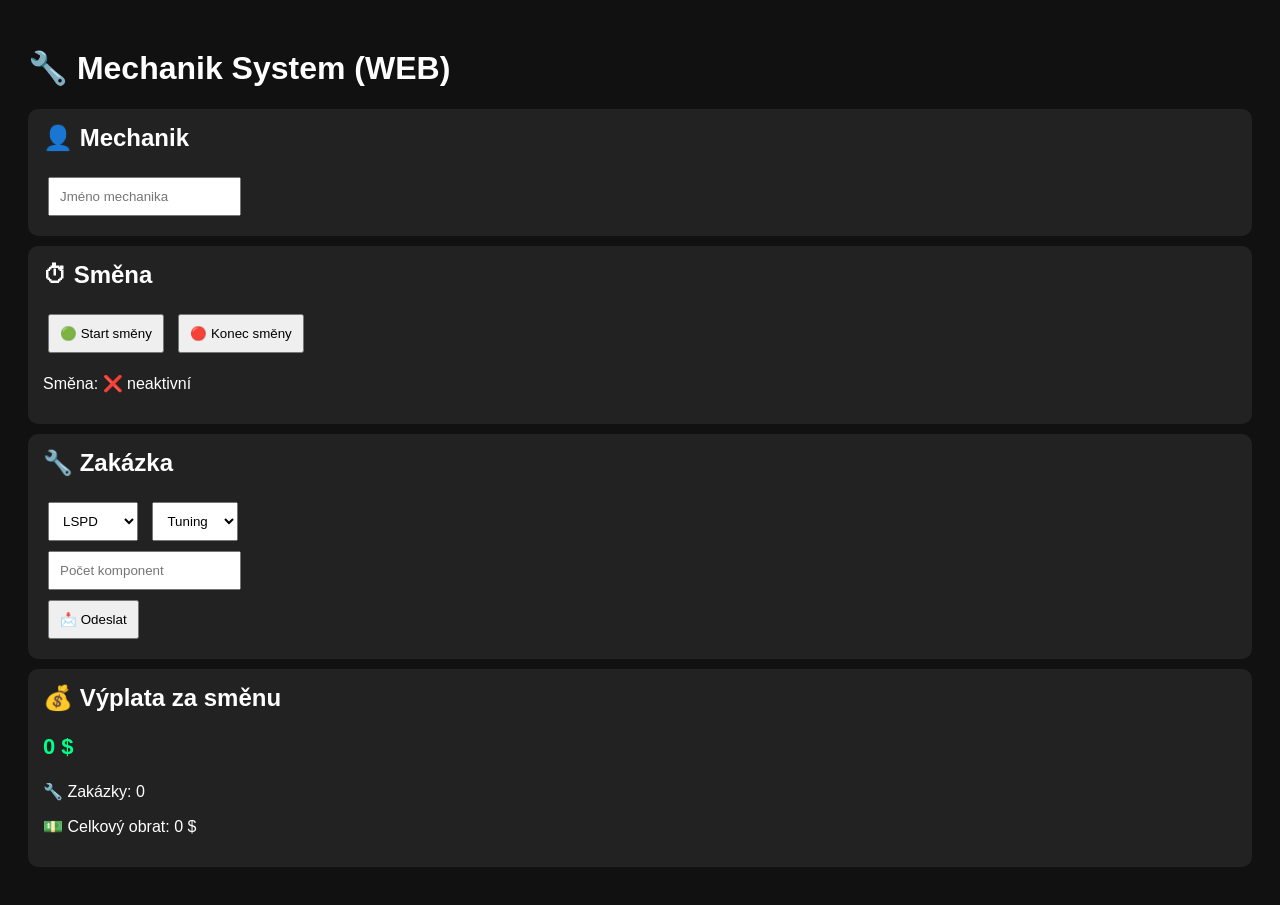
==== app.html @ fd34e65f "Add files via upload" ====
<!DOCTYPE html>
<html>
<head>
<meta charset="UTF-8">
<title>Mechanik System</title>

<style>
body { font-family: Arial; background:#111; color:white; padding:20px; }
input, select, button { padding:10px; margin:5px; }
.card { background:#222; padding:15px; margin-bottom:10px; border-radius:10px; }
h2 { margin-top:0; }
.big { font-size:22px; font-weight:bold; color:#00ff88; }
button { cursor:pointer; }
</style>

</head>

<body>

<h1>🔧 Mechanik System (WEB)</h1>

<div class="card">
<h2>👤 Mechanik</h2>
<input id="mechanik" placeholder="Jméno mechanika">
</div>

<div class="card">
<h2>⏱ Směna</h2>
<button onclick="startShift()">🟢 Start směny</button>
<button onclick="endShift()">🔴 Konec směny</button>
<p id="shiftStatus">Směna: ❌ neaktivní</p>
</div>

<div class="card">
<h2>🔧 Zakázka</h2>

<select id="frakce">
<option>LSPD</option>
<option>EMS</option>
<option>LSSD</option>
<option>OBČAN</option>
</select>

<select id="typ">
<option>Tuning</option>
<option>Oprava</option>
</select>

<br>

<input id="components" type="number" placeholder="Počet komponent">

<br>

<button onclick="sendLog()">📩 Odeslat</button>
</div>

<div class="card">
<h2>💰 Výplata za směnu</h2>

<p class="big" id="salary">0 $</p>
<p>🔧 Zakázky: <span id="jobs">0</span></p>
<p>💵 Celkový obrat: <span id="total">0</span> $</p>
</div>

<script>

/* =======================
   WEBHOOKY
======================= */
const WEBHOOKS = {
  LSPD: "https://discord.com/api/webhooks/1498994945720193116/7JLdS9rlFYdtMWPphDi7uKd1rzkKNhq3XJxL_Os_6JfeQz79n_dqwjv2o5fsor7QUHTh",
  EMS: "https://discord.com/api/webhooks/1498994888187052194/DJs65eZs6H4xOUT7gQN_Y92-FfxSuC5D4oehiAwQzrJHgbdTWzYwbqFHeN1aqP3iX5y6",
  LSSD: "https://discord.com/api/webhooks/1498995030348660816/6Hoon1Zm6nRI-IOeB6G83n6ucJ8kD-3Ip9KCuYw0dCMGuFnX0XpMURIZ5RgLKGHoCCgA",
  OBČAN: "https://discord.com/api/webhooks/1499001119664377977/Ov2HGZ_ZDlkocu6zDXRvliDQA7t2gQkFqhsCDXwjopFYmb09fBnBMA5LuikAaOcov4OC",
  SHIFTS: "https://discord.com/api/webhooks/1498999184727212143/Dzb4AiJblx51X8CLK6dtMjv54TyXIBx8NBlqB2KTFg33N-TaROz5Jm8UKGK-1gg3f17t"
};

/* =======================
   STAV
======================= */
let shiftActive = false;
let jobs = 0;
let total = 0;

/* LOAD */
if (localStorage.getItem("jobs")) {
  jobs = Number(localStorage.getItem("jobs"));
  total = Number(localStorage.getItem("total"));
  shiftActive = localStorage.getItem("shift") === "true";
  updateUI();
}

function save() {
  localStorage.setItem("jobs", jobs);
  localStorage.setItem("total", total);
  localStorage.setItem("shift", shiftActive);
}

/* =======================
   DISCORD
======================= */
function sendWebhook(url, content) {
  fetch(url, {
    method: "POST",
    headers: { "Content-Type": "application/json" },
    body: JSON.stringify({ content })
  });
}

/* =======================
   SMĚNA
======================= */
function startShift() {
  shiftActive = true;

  const name = document.getElementById("mechanik").value;

  sendWebhook(WEBHOOKS.SHIFTS,
    `🟢 START SMĚNY\nMechanik: ${name}\nČas: ${new Date().toLocaleString()}`
  );

  updateUI();
  save();
}

function endShift() {
  shiftActive = false;

  const name = document.getElementById("mechanik").value;

  sendWebhook(WEBHOOKS.SHIFTS,
    `🔴 KONEC SMĚNY\nMechanik: ${name}\nVýplata: ${getSalary()}$\nČas: ${new Date().toLocaleString()}`
  );

  jobs = 0;
  total = 0;

  updateUI();
  save();
}

/* =======================
   ZAKÁZKA
======================= */
function sendLog() {
  if (!shiftActive) return alert("Nejdřív začni směnu!");

  const name = document.getElementById("mechanik").value;
  const frakce = document.getElementById("frakce").value;
  const typ = document.getElementById("typ").value;
  const components = Number(document.getElementById("components").value);

  const PRICES = {
    LSPD: 90,
    EMS: 150,
    LSSD: 150,
    OBČAN: 150
  };

  // ✅ TADY se spočítá cena
  const price = PRICES[frakce] * components;

  jobs++;
  total += price;

  const msg =
`🔧 ${typ.toUpperCase()} ZAKÁZKA
Mechanik: ${name}
Frakce: ${frakce}
Komponenty: ${components}
Cena: ${price}$`;

  const hookMap = {
    LSPD: WEBHOOKS.LSPD,
    EMS: WEBHOOKS.EMS,
    LSSD: WEBHOOKS.LSSD,
    OBČAN: WEBHOOKS.OBČAN
  };

  sendWebhook(hookMap[frakce], msg);

  updateUI();
  save();
}
/* =======================
   VÝPOČET
======================= */
function getSalary() {
  return Math.floor(total * 0.2);
}

/* =======================
   UI
======================= */
function updateUI() {
  document.getElementById("jobs").innerText = jobs;
  document.getElementById("total").innerText = total;
  document.getElementById("salary").innerText = getSalary() + " $";

  document.getElementById("shiftStatus").innerText =
    "Směna: " + (shiftActive ? "✔ aktivní" : "❌ neaktivní");
}

</script>

</body>
</html>
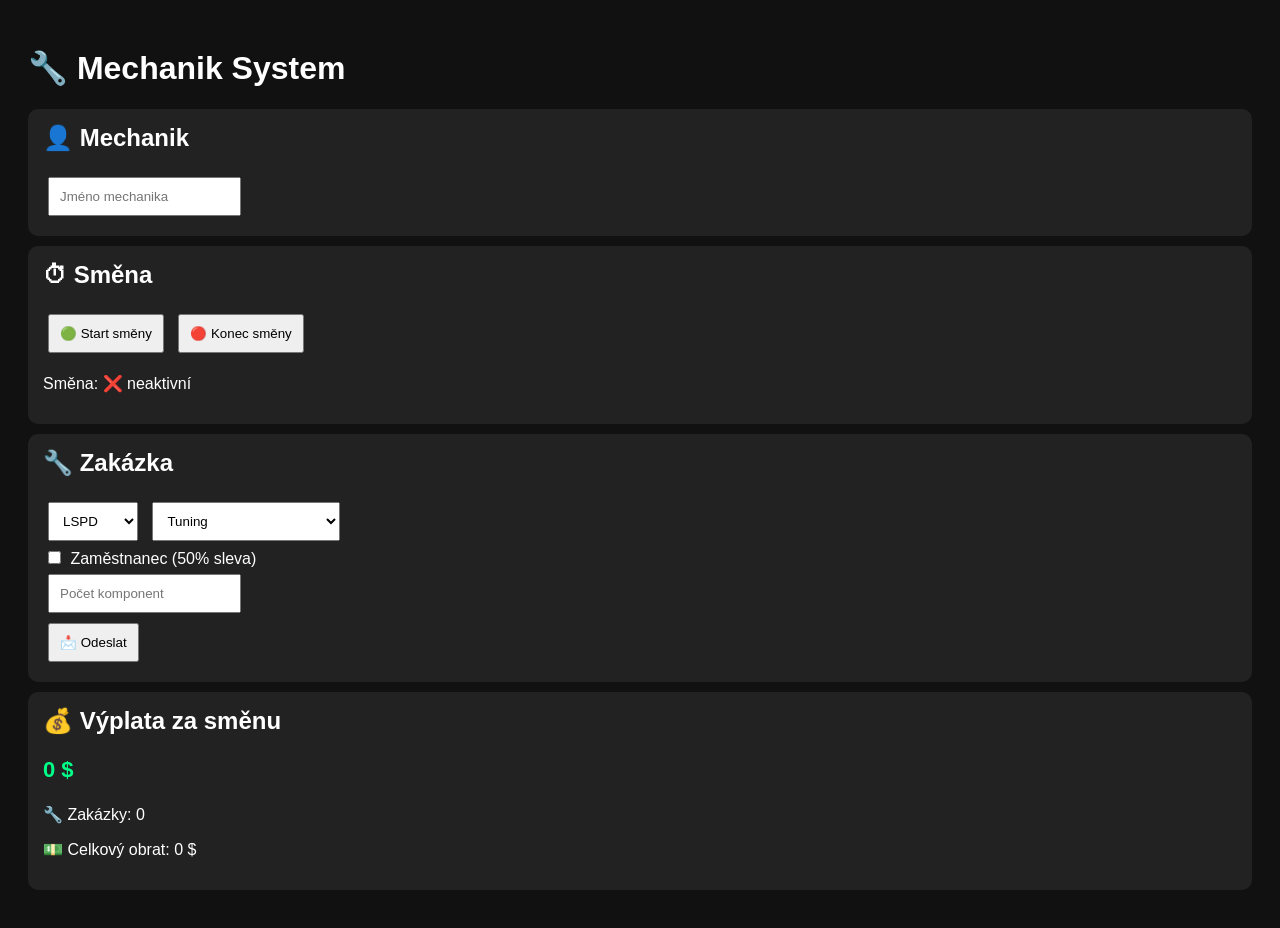
==== commit 395a9779: "Refactor Mechanik System UI and logic" ====
--- a/app.html
+++ b/app.html
@@ -5,7 +5,17 @@
 <title>Mechanik System</title>
 
 <style>
-body { font-family: Arial; background:#111; color:white; padding:20px; }
+body {
+  font-family: Arial;
+  background:#111;
+  color:white;
+  padding:20px;
+  opacity: 0;
+  transition: opacity 0.5s ease;
+}
+
+body.loaded { opacity: 1; }
+
 input, select, button { padding:10px; margin:5px; }
 .card { background:#222; padding:15px; margin-bottom:10px; border-radius:10px; }
 h2 { margin-top:0; }
@@ -17,7 +27,7 @@
 
 <body>
 
-<h1>🔧 Mechanik System (WEB)</h1>
+<h1>🔧 Mechanik System</h1>
 
 <div class="card">
 <h2>👤 Mechanik</h2>
@@ -44,7 +54,15 @@
 <select id="typ">
 <option>Tuning</option>
 <option>Oprava</option>
+<option>Oprava bez komponentů</option>
 </select>
+
+<br>
+
+<label>
+  <input type="checkbox" id="employeeCheck">
+  Zaměstnanec (50% sleva)
+</label>
 
 <br>
 
@@ -83,19 +101,13 @@
 let jobs = 0;
 let total = 0;
 
-/* LOAD */
-if (localStorage.getItem("jobs")) {
-  jobs = Number(localStorage.getItem("jobs"));
-  total = Number(localStorage.getItem("total"));
-  shiftActive = localStorage.getItem("shift") === "true";
-  updateUI();
-}
-
-function save() {
-  localStorage.setItem("jobs", jobs);
-  localStorage.setItem("total", total);
-  localStorage.setItem("shift", shiftActive);
-}
+/* =======================
+   UI START
+======================= */
+window.onload = () => {
+  document.body.classList.add("loaded");
+  updateUI();
+};
 
 /* =======================
    DISCORD
@@ -114,42 +126,42 @@
 function startShift() {
   shiftActive = true;
 
-  const name = document.getElementById("mechanik").value;
+  const name = document.getElementById("mechanik").value || "Neznámý";
 
   sendWebhook(WEBHOOKS.SHIFTS,
-    `🟢 START SMĚNY\nMechanik: ${name}\nČas: ${new Date().toLocaleString()}`
-  );
-
-  updateUI();
-  save();
+`🟢 START SMĚNY
+Mechanik: ${name}`);
+
+  updateUI();
 }
 
 function endShift() {
   shiftActive = false;
 
-  const name = document.getElementById("mechanik").value;
+  const name = document.getElementById("mechanik").value || "Neznámý";
 
   sendWebhook(WEBHOOKS.SHIFTS,
-    `🔴 KONEC SMĚNY\nMechanik: ${name}\nVýplata: ${getSalary()}$\nČas: ${new Date().toLocaleString()}`
-  );
+`🔴 KONEC SMĚNY
+Mechanik: ${name}
+Výplata: ${Math.floor(total * 0.2)}$`);
 
   jobs = 0;
   total = 0;
 
   updateUI();
-  save();
-}
-
-/* =======================
-   ZAKÁZKA
+}
+
+/* =======================
+   LOG
 ======================= */
 function sendLog() {
   if (!shiftActive) return alert("Nejdřív začni směnu!");
 
-  const name = document.getElementById("mechanik").value;
+  const name = document.getElementById("mechanik").value || "Neznámý";
   const frakce = document.getElementById("frakce").value;
   const typ = document.getElementById("typ").value;
   const components = Number(document.getElementById("components").value);
+  const isEmployee = document.getElementById("employeeCheck").checked;
 
   const PRICES = {
     LSPD: 90,
@@ -158,36 +170,31 @@
     OBČAN: 150
   };
 
-  // ✅ TADY se spočítá cena
-  const price = PRICES[frakce] * components;
+  let price;
+
+  if (typ === "Oprava bez komponentů") {
+    price = 500;
+  } else {
+    price = PRICES[frakce] * (components || 0);
+  }
+
+  if (isEmployee) {
+    price = Math.floor(price * 0.5);
+  }
 
   jobs++;
   total += price;
 
+  const prefix = isEmployee ? "👷 ZAMĚSTNANEC" : "🔧";
+
   const msg =
-`🔧 ${typ.toUpperCase()} ZAKÁZKA
+`${prefix} ${typ}
 Mechanik: ${name}
-Frakce: ${frakce}
-Komponenty: ${components}
 Cena: ${price}$`;
 
-  const hookMap = {
-    LSPD: WEBHOOKS.LSPD,
-    EMS: WEBHOOKS.EMS,
-    LSSD: WEBHOOKS.LSSD,
-    OBČAN: WEBHOOKS.OBČAN
-  };
-
-  sendWebhook(hookMap[frakce], msg);
-
-  updateUI();
-  save();
-}
-/* =======================
-   VÝPOČET
-======================= */
-function getSalary() {
-  return Math.floor(total * 0.2);
+  sendWebhook(WEBHOOKS[frakce], msg);
+
+  updateUI();
 }
 
 /* =======================
@@ -196,7 +203,7 @@
 function updateUI() {
   document.getElementById("jobs").innerText = jobs;
   document.getElementById("total").innerText = total;
-  document.getElementById("salary").innerText = getSalary() + " $";
+  document.getElementById("salary").innerText = Math.floor(total * 0.2) + " $";
 
   document.getElementById("shiftStatus").innerText =
     "Směna: " + (shiftActive ? "✔ aktivní" : "❌ neaktivní");
@@ -205,4 +212,4 @@
 </script>
 
 </body>
-</html>+</html>
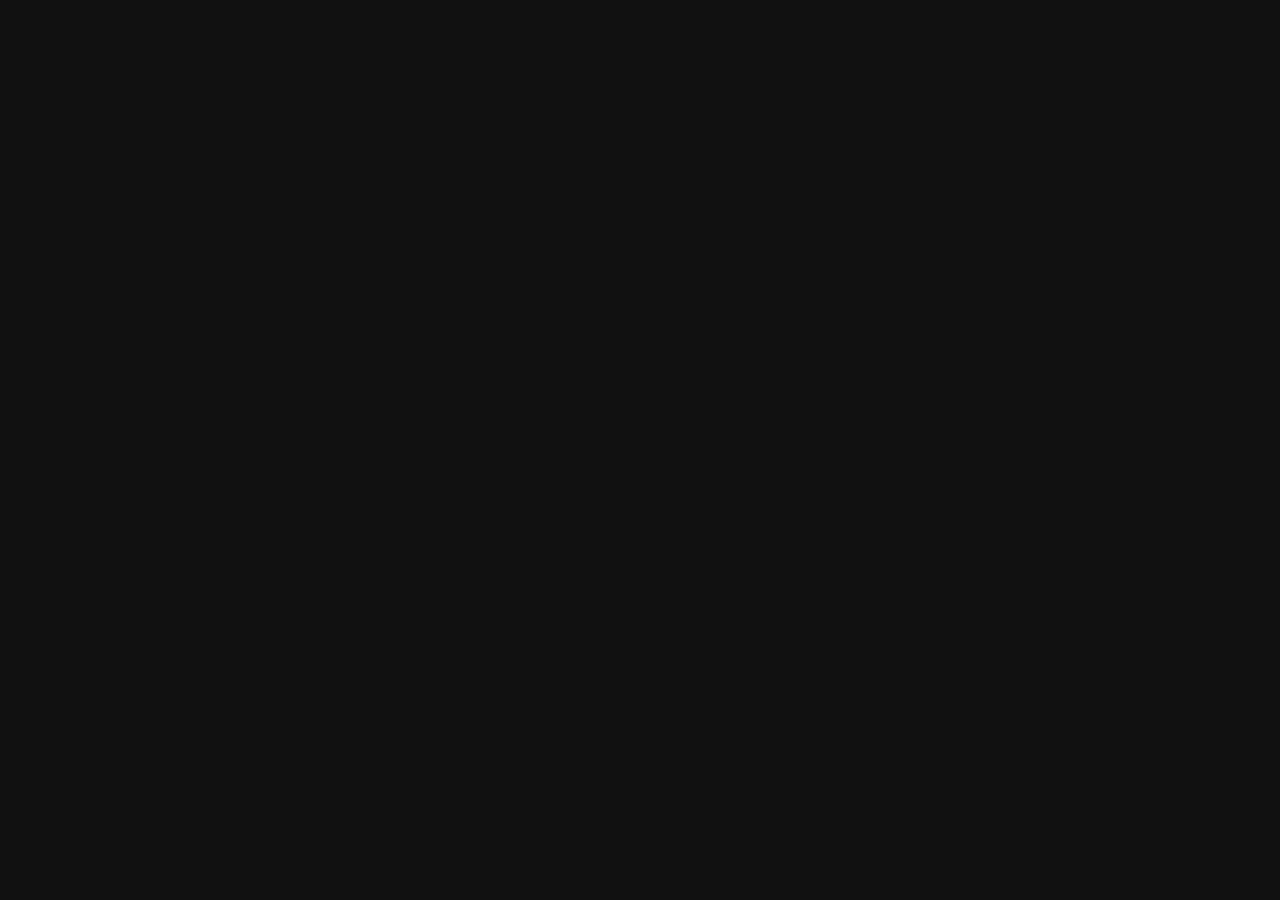
==== commit 292daf2f: "Enhance UI with loading screen and admin features Added loading overlay and admin panel with user se" ====
--- a/app.html
+++ b/app.html
@@ -21,17 +21,33 @@
 h2 { margin-top:0; }
 .big { font-size:22px; font-weight:bold; color:#00ff88; }
 button { cursor:pointer; }
+
+#loading {
+  position: fixed;
+  inset: 0;
+  background: #111;
+  display: flex;
+  justify-content: center;
+  align-items: center;
+  font-size: 20px;
+  color: white;
+  z-index: 9999;
+}
 </style>
 
 </head>
 
 <body>
 
+<div id="loading">Načítání systému...</div>
+
 <h1>🔧 Mechanik System</h1>
+
+<div id="app" style="display:none;">
 
 <div class="card">
 <h2>👤 Mechanik</h2>
-<input id="mechanik" placeholder="Jméno mechanika">
+<input id="mechanik" readonly>
 </div>
 
 <div class="card">
@@ -81,11 +97,84 @@
 <p>💵 Celkový obrat: <span id="total">0</span> $</p>
 </div>
 
-<script>
-
-/* =======================
-   WEBHOOKY
-======================= */
+<div id="adminPanel" class="card" style="display:none;">
+  <h2>🧑‍💼 Vedení</h2>
+
+  <select id="userSelect"></select>
+  <button onclick="showStats()">📊 Zobrazit</button>
+  <button onclick="resetUser()">🔄 Reset</button>
+
+  <div id="adminResult"></div>
+</div>
+
+</div>
+
+<script type="module">
+
+import { initializeApp } from "https://www.gstatic.com/firebasejs/12.12.1/firebase-app.js";
+import { getAuth, onAuthStateChanged } from "https://www.gstatic.com/firebasejs/12.12.1/firebase-auth.js";
+import { getFirestore, collection, addDoc, getDocs, query, where, doc, getDoc, setDoc, deleteDoc } 
+from "https://www.gstatic.com/firebasejs/12.12.1/firebase-firestore.js";
+
+const firebaseConfig = {
+  apiKey: "AIzaSyAk22LQafNIeFMWDrZw6n06MobgwjHhYRQ",
+  authDomain: "mechanik-system.firebaseapp.com",
+  projectId: "mechanik-system",
+  storageBucket: "mechanik-system.firebasestorage.app",
+  messagingSenderId: "510741349868",
+  appId: "1:510741349868:web:73dc4841e32df4e4586cc9"
+};
+
+const app = initializeApp(firebaseConfig);
+const auth = getAuth(app);
+const db = getFirestore(app);
+
+/* UI */
+function showApp() {
+  document.getElementById("loading").style.display = "none";
+  document.getElementById("app").style.display = "block";
+  document.body.classList.add("loaded");
+}
+
+/* AUTH */
+onAuthStateChanged(auth, async (user) => {
+
+  if (!user) {
+    window.location.href = "mechanici-login.html";
+    return;
+  }
+
+  const ref = doc(db, "users", user.uid);
+  const snap = await getDoc(ref);
+
+  if (!snap.exists()) {
+    await setDoc(ref, {
+      email: user.email,
+      name: user.email.split("@")[0],
+      role: "employee"
+    });
+  }
+
+  const data = (await getDoc(ref)).data();
+
+  const cleanName = (data.name || user.email || "").split("@")[0];
+  document.getElementById("mechanik").value = cleanName;
+
+  if (data.role === "management") {
+    document.getElementById("adminPanel").style.display = "block";
+    loadUsers();
+  }
+
+  showApp();
+});
+
+/* STAV */
+let shiftActive = false;
+let jobs = 0;
+let totalRevenue = 0;
+let salaryRevenue = 0;
+
+/* WEBHOOKY */
 const WEBHOOKS = {
   LSPD: "https://discord.com/api/webhooks/1498994945720193116/7JLdS9rlFYdtMWPphDi7uKd1rzkKNhq3XJxL_Os_6JfeQz79n_dqwjv2o5fsor7QUHTh",
   EMS: "https://discord.com/api/webhooks/1498994888187052194/DJs65eZs6H4xOUT7gQN_Y92-FfxSuC5D4oehiAwQzrJHgbdTWzYwbqFHeN1aqP3iX5y6",
@@ -94,120 +183,142 @@
   SHIFTS: "https://discord.com/api/webhooks/1498999184727212143/Dzb4AiJblx51X8CLK6dtMjv54TyXIBx8NBlqB2KTFg33N-TaROz5Jm8UKGK-1gg3f17t"
 };
 
-/* =======================
-   STAV
-======================= */
-let shiftActive = false;
-let jobs = 0;
-let total = 0;
-
-/* =======================
-   UI START
-======================= */
-window.onload = () => {
-  document.body.classList.add("loaded");
-  updateUI();
-};
-
-/* =======================
-   DISCORD
-======================= */
-function sendWebhook(url, content) {
-  fetch(url, {
-    method: "POST",
-    headers: { "Content-Type": "application/json" },
-    body: JSON.stringify({ content })
-  });
-}
-
-/* =======================
-   SMĚNA
-======================= */
-function startShift() {
+/* FIXED SEND WEBHOOK */
+async function sendWebhook(url, content) {
+  try {
+    await fetch(url, {
+      method: "POST",
+      headers: { "Content-Type": "application/json" },
+      body: JSON.stringify({ content })
+    });
+  } catch (err) {
+    console.error("Webhook error:", err);
+  }
+}
+
+/* SMĚNA */
+window.startShift = function () {
   shiftActive = true;
 
-  const name = document.getElementById("mechanik").value || "Neznámý";
+  const name = document.getElementById("mechanik").value || "Neznámý mechanik";
 
   sendWebhook(WEBHOOKS.SHIFTS,
 `🟢 START SMĚNY
 Mechanik: ${name}`);
 
-  updateUI();
-}
-
-function endShift() {
-  shiftActive = false;
-
-  const name = document.getElementById("mechanik").value || "Neznámý";
+  document.getElementById("shiftStatus").innerText = "Směna: ✔ aktivní";
+};
+
+window.endShift = function () {
+
+  const name = document.getElementById("mechanik").value || "Neznámý mechanik";
+  const salary = Math.floor(salaryRevenue * 0.2);
 
   sendWebhook(WEBHOOKS.SHIFTS,
 `🔴 KONEC SMĚNY
 Mechanik: ${name}
-Výplata: ${Math.floor(total * 0.2)}$`);
-
+Výplata: ${salary}$`);
+
+  shiftActive = false;
   jobs = 0;
-  total = 0;
+  totalRevenue = 0;
+  salaryRevenue = 0;
 
   updateUI();
-}
-
-/* =======================
-   LOG
-======================= */
-function sendLog() {
-  if (!shiftActive) return alert("Nejdřív začni směnu!");
-
-  const name = document.getElementById("mechanik").value || "Neznámý";
+  document.getElementById("shiftStatus").innerText = "Směna: ❌ neaktivní";
+};
+
+/* LOG */
+window.sendLog = function () {
+
+  if (!shiftActive) {
+    alert("❌ Nejprve musíš mít aktivní směnu!");
+    return;
+  }
+
   const frakce = document.getElementById("frakce").value;
   const typ = document.getElementById("typ").value;
   const components = Number(document.getElementById("components").value);
+  const name = document.getElementById("mechanik").value;
   const isEmployee = document.getElementById("employeeCheck").checked;
 
-  const PRICES = {
-    LSPD: 90,
-    EMS: 150,
-    LSSD: 150,
-    OBČAN: 150
-  };
-
-  let price;
-
-  if (typ === "Oprava bez komponentů") {
-    price = 500;
-  } else {
-    price = PRICES[frakce] * (components || 0);
-  }
-
-  if (isEmployee) {
-    price = Math.floor(price * 0.5);
-  }
+  const PRICES = { LSPD:90, EMS:150, LSSD:150, OBČAN:150 };
+
+  let price = (typ === "Oprava bez komponentů")
+    ? 500
+    : PRICES[frakce] * (components || 0);
+
+  if (isEmployee) price = Math.floor(price * 0.5);
 
   jobs++;
-  total += price;
-
-  const prefix = isEmployee ? "👷 ZAMĚSTNANEC" : "🔧";
-
-  const msg =
-`${prefix} ${typ}
+  totalRevenue += price;
+
+  if (!isEmployee) {
+    salaryRevenue += price;
+  }
+
+  updateUI();
+
+  sendWebhook(WEBHOOKS[frakce],
+`${isEmployee ? "👷 ZAMĚSTNANEC" : "🔧"} ${typ}
 Mechanik: ${name}
-Cena: ${price}$`;
-
-  sendWebhook(WEBHOOKS[frakce], msg);
-
-  updateUI();
-}
-
-/* =======================
-   UI
-======================= */
+Cena: ${price}$`);
+
+  addDoc(collection(db, "work_logs"), {
+    uid: auth.currentUser.uid,
+    price
+  });
+};
+
+/* UI */
 function updateUI() {
   document.getElementById("jobs").innerText = jobs;
-  document.getElementById("total").innerText = total;
-  document.getElementById("salary").innerText = Math.floor(total * 0.2) + " $";
-
-  document.getElementById("shiftStatus").innerText =
-    "Směna: " + (shiftActive ? "✔ aktivní" : "❌ neaktivní");
-}
+  document.getElementById("total").innerText = totalRevenue;
+  document.getElementById("salary").innerText = Math.floor(salaryRevenue * 0.2) + " $";
+}
+
+/* ADMIN */
+window.loadUsers = async function () {
+  const snap = await getDocs(collection(db, "users"));
+  const select = document.getElementById("userSelect");
+
+  select.innerHTML = "";
+
+  snap.forEach(u => {
+    const opt = document.createElement("option");
+    opt.value = u.id;
+    opt.textContent = (u.data().name || u.data().email || u.id).split("@")[0];
+    select.appendChild(opt);
+  });
+};
+
+window.showStats = async function () {
+  const uid = document.getElementById("userSelect").value;
+
+  const q = query(collection(db, "work_logs"), where("uid","==",uid));
+  const snap = await getDocs(q);
+
+  let t = 0, j = 0;
+
+  snap.forEach(d => {
+    t += d.data().price;
+    j++;
+  });
+
+  document.getElementById("adminResult").innerHTML =
+  `🔧 Zakázky: ${j}<br>💰 Výplata: ${Math.floor(t*0.2)}$`;
+};
+
+window.resetUser = async function () {
+  const uid = document.getElementById("userSelect").value;
+
+  const q = query(collection(db, "work_logs"), where("uid","==",uid));
+  const snap = await getDocs(q);
+
+  snap.forEach(async d => await deleteDoc(d.ref));
+
+  alert("Reset hotový");
+};
 
 </script>
 
